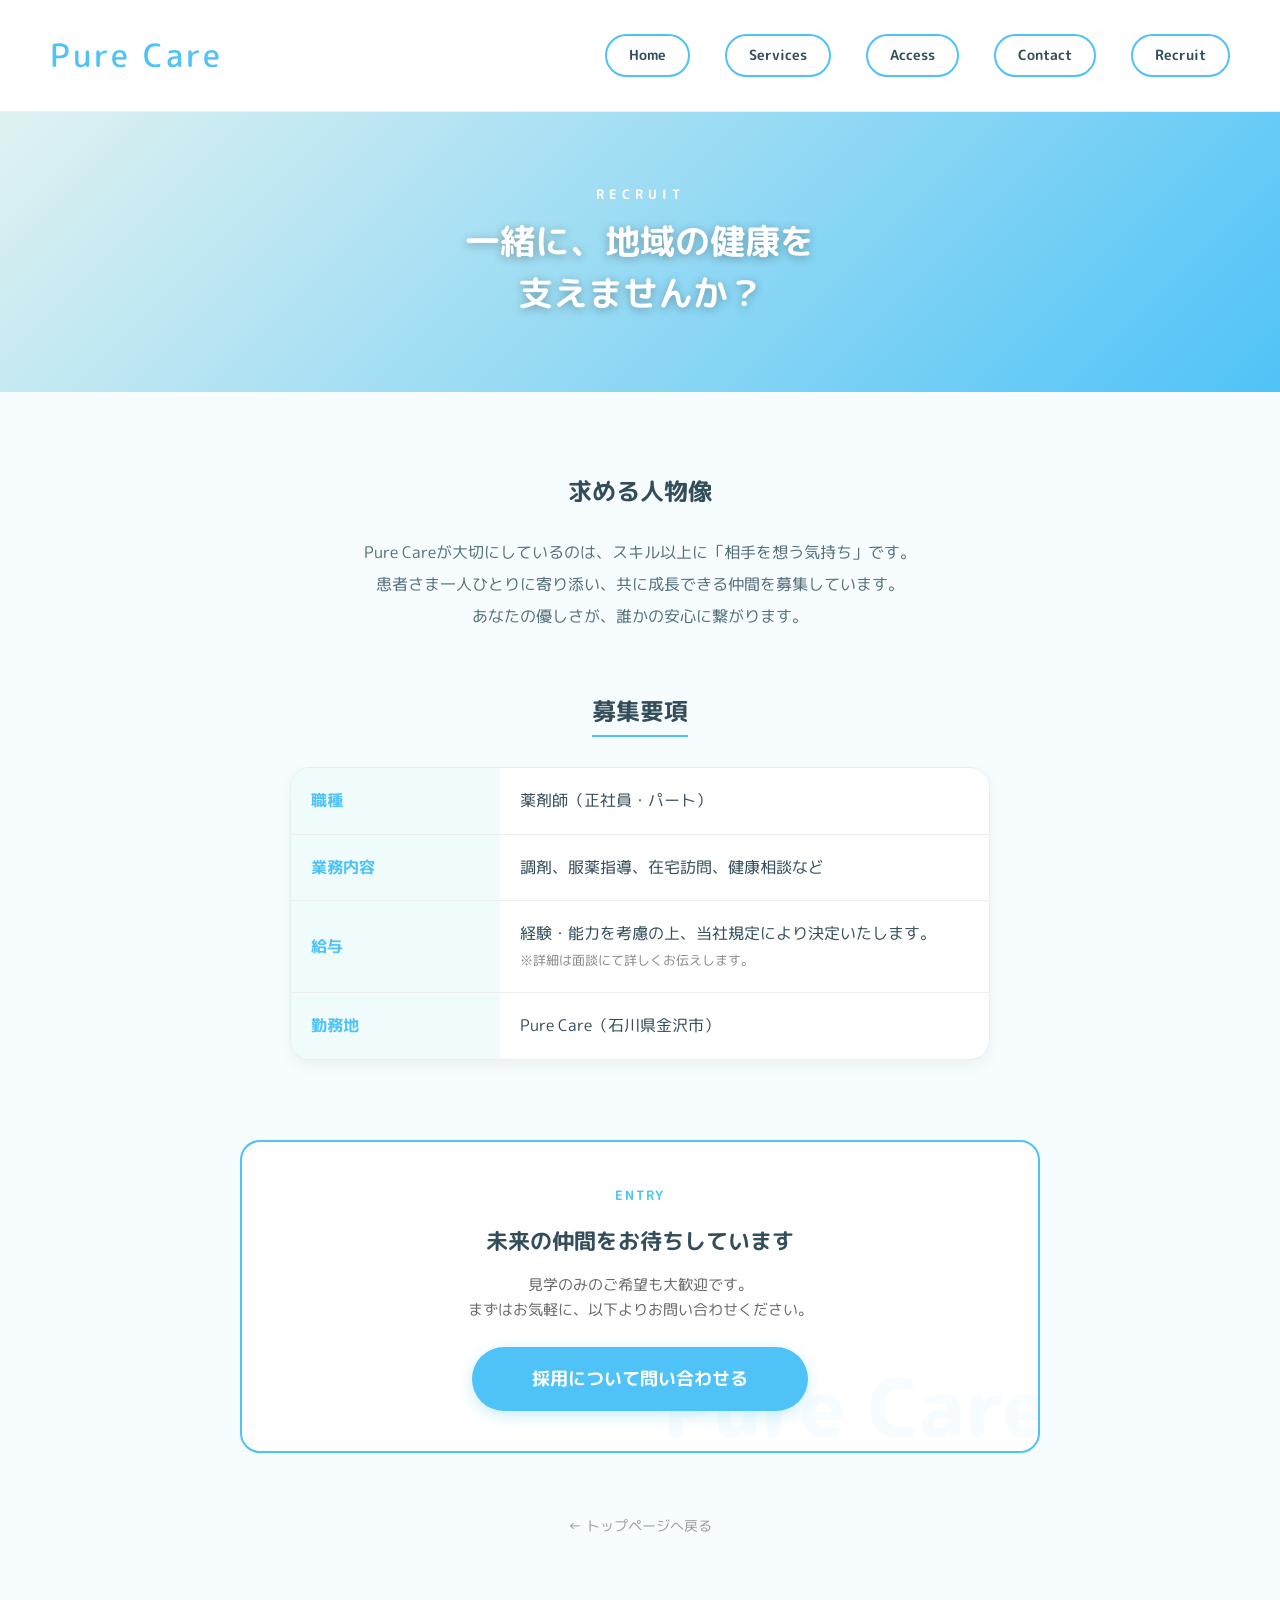
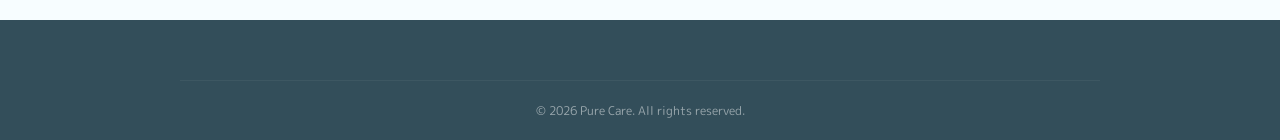
==== recruit.html @ 43b6f47a "Add files via upload" ====
<!DOCTYPE html>
<html lang="ja">
<head>
  <meta charset="UTF-8">
  <meta name="viewport" content="width=device-width, initial-scale=1.0">
  <title>採用情報 - Pure Care</title>
  <link rel="stylesheet" href="css/style.css">
  <link href="https://fonts.googleapis.com/css2?family=M+PLUS+Rounded+1c:wght@400;500;700;800&display=swap" rel="stylesheet">
</head>
<body>

  <header class="sub-header">
    <div class="logo">Pure Care</div>
    <nav>
      <ul>
        <li><a href="index.html">Home</a></li>
        <li><a href="#features">Services</a></li>
        <li><a href="store-info.html">Access</a></li>
        <li><a href="contact.html">Contact</a></li>
        <li><a href="recruit.html">Recruit</a></li>
      </ul>
    </nav>
  </header>

  <main>
    <section class="page-hero" style="background: linear-gradient(135deg, #e0f2f1 0%, #4fc3f7 100%); height: 280px;">
      <div class="page-hero-text">
        <span class="sub-title" style="color: #fff; font-weight: 700; letter-spacing: 5px;">RECRUIT</span>
        <h1 style="font-size: 2.2rem; line-height: 1.5;">一緒に、地域の健康を<br>支えませんか？</h1>
      </div>
    </section>

    <section class="page-content">
      <div class="container">
        
        <div class="section-block" style="max-width: 800px; margin: 0 auto 60px;">
          <h3 style="text-align: center; border: none; margin-bottom: 20px;">求める人物像</h3>
          <p style="text-align: center; color: #546e7a; line-height: 2;">
            Pure Careが大切にしているのは、スキル以上に「相手を想う気持ち」です。<br>
            患者さま一人ひとりに寄り添い、共に成長できる仲間を募集しています。<br>
            あなたの優しさが、誰かの安心に繋がります。
          </p>
        </div>

        <div class="section-block">
          <h3 style="text-align: center;">募集要項</h3>
          <div class="info-table-wrapper" style="border-radius: 20px; border: 1px solid #e0f2f1;">
            <table class="info-table">
              <tr>
                <th style="background-color: #f0fbfc;">職種</th>
                <td>薬剤師（正社員・パート）</td>
              </tr>
              <tr>
                <th style="background-color: #f0fbfc;">業務内容</th>
                <td>調剤、服薬指導、在宅訪問、健康相談など</td>
              </tr>
              <tr>
                <th style="background-color: #f0fbfc;">給与</th>
                <td>経験・能力を考慮の上、当社規定により決定いたします。<br><span style="font-size: 0.8rem; color: #888;">※詳細は面談にて詳しくお伝えします。</span></td>
              </tr>
              <tr>
                <th style="background-color: #f0fbfc;">勤務地</th>
                <td>Pure Care（石川県金沢市）</td>
              </tr>
            </table>
          </div>
        </div>

        <div class="concept-banner" style="background: #fff; border: 2px solid #4fc3f7; margin-top: 80px;">
          <div class="banner-content">
            <span class="banner-sub" style="color: #4fc3f7;">ENTRY</span>
            <h3 style="color: #334e5a;">未来の仲間をお待ちしています</h3>
            <p style="color: #666;">見学のみのご希望も大歓迎です。<br>まずはお気軽に、以下よりお問い合わせください。</p>
            <a href="contact.html" class="banner-btn" style="padding: 18px 60px; font-size: 1.1rem;">採用について問い合わせる</a>
          </div>
        </div>

        <div style="text-align: center; margin-top: 60px;">
          <a href="index.html" class="view-more" style="border: none; color: #999;">← トップページへ戻る</a>
        </div>

      </div>
    </section>
  </main>

  <footer>
    <div class="container">
      <p class="copyright">&copy; 2026 Pure Care. All rights reserved.</p>
    </div>
  </footer>
<script src="js/script.js"></script>
</body>
</html>
---- css/style.css ----
/* =================================================
   1. 全体設定 (Reset & Base)
================================================= */
html {
  scroll-behavior: smooth;
}

* {
  margin: 0;
  padding: 0;
  box-sizing: border-box;
}

body {
  font-family: 'M PLUS Rounded 1c', sans-serif;
  color: #334e5a;
  background-color: #fff;
  line-height: 1.6;
}

.container {
  max-width: 960px;
  margin: 0 auto;
  padding: 0 20px;
}

/* =================================================
   2. ヘッダー (Navigation)
================================================= */
header {
  display: flex;
  justify-content: space-between;
  align-items: center;
  padding: 30px 50px;
  background: transparent;
  position: absolute;
  width: 100%;
  z-index: 100;
}

.sub-header {
  position: relative;
  background: #fff;
  border-bottom: 1px solid #eee;
}

.logo {
  font-size: 2rem;
  font-weight: 500;
  color: #4fc3f7;
  letter-spacing: 3px;
  text-decoration: none;
}

nav ul {
  display: flex;
  list-style: none;
}

nav ul li {
  margin-left: 20px;
  font-size: 0.9rem;
  color: #fff;
}

.sub-header .logo { 
  color: #4fc3f7; 
}

.sub-header nav ul li a { 
  color: #334e5a; 
  text-decoration: none; 
}
/* --- ナビゲーションメニューをボタン風に調整 --- */
header nav ul {
  display: flex;
  gap: 15px; /* ボタン同士の間隔 */
  list-style: none;
}

header nav ul li a {
  display: inline-block;
  padding: 8px 22px;
  border: 2px solid #4fc3f7;   /* 清潔感のある水色の枠 */
  border-radius: 25px;         /* 角を丸くして優しさを出す */
  color: #4fc3f7;              /* 文字色も枠に合わせる */
  text-decoration: none;
  font-weight: 700;
  font-size: 0.9rem;
  transition: all 0.3s ease;
  background-color: rgba(255, 255, 255, 0.7); /* 背景を少し白くして写真に埋もれないように */
}

/* マウスを乗せた（ホバー）時の動き */
header nav ul li a:hover {
  background-color: #4fc3f7;   /* 背景を水色で塗りつぶし */
  color: #fff;                 /* 文字を白抜きに */
  transform: translateY(-2px); /* ほんの少し浮き上がらせる */
  box-shadow: 0 4px 10px rgba(79, 195, 247, 0.3);
}

/* 現在表示しているページのメニューを強調する場合（もしactiveクラスを使っていれば） */
header nav ul li a.active {
  background-color: #4fc3f7;
  color: #fff;
}

/* =================================================
   3. メインビジュアル (Hero Section)
================================================= */
.hero-slider {
  position: relative;
  width: 100%;
  height: 60vh; 
  overflow: hidden;
}

.slideshow::after {
  content: "";
  position: absolute;
  top: 0;
  left: 0;
  width: 100%;
  height: 100%;
  background: rgba(0, 0, 0, 0.2);
  z-index: 5;
}

.slide {
  position: absolute;
  width: 100%;
  height: 100%;
  background-size: cover;
  background-position: center 20%;
  opacity: 0;
  animation: slideAnime 15s infinite;
}

.s1 { background-image: url('../images/hero1.jpg'); animation-delay: 0s; }
.s2 { background-image: url('../images/hero2.jpg'); animation-delay: 5s; }
.s3 { background-image: url('../images/hero3.jpg'); animation-delay: 10s; }

@keyframes slideAnime {
  0% { opacity: 0; }
  10% { opacity: 1; }
  33% { opacity: 1; }
  43% { opacity: 0; }
  100% { opacity: 0; }
}

.hero-text {
  position: absolute;
  top: 55%;
  left: 50%;
  transform: translate(-50%, -50%);
  z-index: 10;
  text-align: center;
  color: #fff;
  width: 100%;
  text-shadow: 0 2px 10px rgba(0, 0, 0, 0.3);
}

.hero-text h1 {
  font-size: 3rem;
  font-weight: 500;
  letter-spacing: 5px;
  line-height: 1.4;
}

.hero-btn {
  display: inline-block;
  margin-top: 30px;
  padding: 16px 45px;
  /* ここが「塗りつぶし」の正体！ */
  background-color: #4fc3f7; 
  color: #fff;               /* 文字は白にして読みやすく */
  text-decoration: none;
  font-size: 1rem;
  font-weight: 700;
  letter-spacing: 2px;
  border-radius: 50px;
  /* 影をつけると、写真から浮き上がってさらに見やすくなります */
  box-shadow: 0 10px 25px rgba(79, 195, 247, 0.3);
  transition: all 0.3s ease;
  border: none;
}

/* マウスを乗せたときの動き */
.hero-btn:hover {
  background-color: #03a9f4; /* 少し濃い青になる */
  transform: translateY(-3px); /* 3ピクセルだけ上に浮く */
  box-shadow: 0 15px 30px rgba(79, 195, 247, 0.4);
}
/* =================================================
   4. お知らせ (News)
================================================= */
.news {
  padding: 80px 0;
  background-color: #fff;
}

.news-header {
  text-align: center;
  margin-bottom: 50px;
}

.sub-title {
  display: block;
  font-size: 0.8rem;
  color: #4fc3f7;
  letter-spacing: 4px;
  margin-bottom: 10px;
}

.news h2 {
  font-size: 1.6rem;
  font-weight: 500;
}

.news-list {
  list-style: none;
  border-top: 1px solid #eee;
}

.news-list li {
  border-bottom: 1px solid #eee;
}

.news-list a {
  display: flex;
  align-items: center;
  padding: 15px 10px;
  text-decoration: none;
  color: #334e5a;
  transition: background 0.3s;
}

.news-list a:hover {
  background-color: #fcfcfc;
}

.date {
  font-size: 0.85rem;
  color: #999;
  width: 110px;
}

.category {
  font-size: 0.65rem;
  color: #fff;
  background: #4fc3f7;
  padding: 2px 8px;
  border-radius: 3px;
  margin-right: 20px;
  min-width: 70px;
  text-align: center;
}

.title {
  font-size: 0.95rem;
  flex: 1;
}

.news-footer {
  text-align: center;
  margin-top: 30px;
}

.view-more {
  display: inline-block;
  font-size: 0.85rem;
  color: #334e5a;
  text-decoration: none;
  border-bottom: 1px solid #4fc3f7;
  padding-bottom: 3px;
}

/* =================================================
   5. 取り組み (Features)
================================================= */
.features {
  padding: 80px 0;
  background-color: #fcfcfc;
}

.features-header {
  text-align: center;
  margin-bottom: 50px;
}

.features-header p {
  color: #888;
  font-size: 0.9rem;
  margin-top: 10px;
}

.feature-grid {
  display: grid;
  grid-template-columns: repeat(3, 1fr);
  gap: 20px;
}

.feature-card {
  display: flex;
  flex-direction: column;
  background: #fff;
  border-radius: 12px;
  overflow: hidden;
  box-shadow: 0 4px 15px rgba(0,0,0,0.05);
  transition: transform 0.3s, box-shadow 0.3s;
  border: 1px solid #e0e0e0;
  text-decoration: none;
  color: inherit;
}

.feature-card:hover {
  transform: translateY(-5px);
  box-shadow: 0 8px 25px rgba(0,0,0,0.1);
}

.feature-img {
  width: 100%;
  height: 150px;
  overflow: hidden;
}

.feature-img img {
  width: 100%;
  height: 100%;
  object-fit: cover;
}

.feature-info {
  padding: 15px 10px;
  text-align: center;
  background: #f8fbfc;
  flex-grow: 1;
  display: flex;
  align-items: center;
  justify-content: center;
}

.feature-info h3 {
  font-size: 1rem;
  color: #2c3e50;
  font-weight: 600;
  letter-spacing: 0.05em;
  line-height: 1.3;
}

/* =================================================
   6. よくあるご質問 (FAQ)
================================================= */
.faq {
  padding: 80px 0;
  background-color: #fff;
}

.faq-list {
  max-width: 800px;
  margin: 0 auto;
}

.faq-item {
  margin-bottom: 15px;
  border-radius: 12px;
  overflow: hidden;
  box-shadow: 0 3px 10px rgba(0,0,0,0.03);
  transition: all 0.3s ease;
  border: 1px solid #f0f0f0;
}

.faq-item summary::-webkit-details-marker { display: none; }
.faq-item summary {
  display: block; 
  padding: 22px 30px;
  background-color: #f8fbfc;
  font-weight: 700;
  color: #334e5a;
  cursor: pointer;
  position: relative;
  outline: none;
  list-style: none;
}

.faq-item summary::before,
.faq-item summary::after {
  content: "";
  position: absolute;
  right: 25px;
  top: 50%;
  width: 14px;
  height: 2px;
  background-color: #4fc3f7;
  border-radius: 10px;
  transition: 0.3s ease-in-out;
}

.faq-item summary::after { transform: translateY(-50%) rotate(90deg); }
.faq-item summary::before { transform: translateY(-50%); }

.faq-item[open] summary::before { background-color: #ff7043; transform: translateY(-50%) rotate(180deg); }
.faq-item[open] summary::after { background-color: #ff7043; opacity: 0; }

.faq-answer {
  padding: 20px 30px 30px;
  background-color: #fff;
  line-height: 1.8;
  color: #555;
  font-size: 0.95rem;
}

/* =================================================
   7. 詳細ページ共通 (Sub Pages)
================================================= */
.page-hero {
  position: relative;
  height: 350px;
  overflow: hidden;
  display: flex;
  align-items: center;
  justify-content: center;
}

.page-hero-img { 
  position: absolute; 
  top: 0; 
  left: 0; 
  width: 100%; 
  height: 100%; 
}

.page-hero-img img { 
  width: 100%; 
  height: 100%; 
  object-fit: cover; 
  filter: brightness(0.7); 
}

.page-hero-text { 
  position: relative; 
  z-index: 2; 
  text-align: center; 
  color: #fff; 
}

.page-hero-text h1 { 
  font-size: 2.2rem; 
  font-weight: 700; 
  text-shadow: 0 2px 10px rgba(0,0,0,0.3); 
}

.page-content { 
  padding: 80px 0; 
  background-color: #f7fdff; 
}

.section-block { 
  margin-bottom: 60px; 
}

.section-block h3 {
  font-size: 1.5rem; 
  color: #334e5a; 
  margin-bottom: 30px; 
  text-align: center;
  border-bottom: 2px solid #4fc3f7; 
  display: inline-block;
  position: relative; 
  left: 50%; 
  transform: translateX(-50%); 
  padding-bottom: 5px;
}

.step-grid { 
  display: grid; 
  grid-template-columns: repeat(3, 1fr); 
  gap: 25px; 
  margin-top: 40px; 
}

.step-card {
  background: #fff; 
  padding: 40px 20px; 
  border-radius: 15px;
  text-align: center; 
  box-shadow: 0 5px 15px rgba(0,0,0,0.05);
}

.step-num { 
  font-size: 0.9rem; 
  color: #4fc3f7; 
  font-weight: bold; 
  display: block; 
  margin-bottom: 10px; 
}

.check-list { 
  list-style: none; 
  max-width: 500px; 
  margin: 0 auto; 
}

.check-list li { 
  position: relative; 
  padding-left: 30px; 
  margin-bottom: 15px; 
  color: #555; 
}

.check-list li::before { 
  content: "✓"; 
  position: absolute; 
  left: 0; 
  color: #4fc3f7; 
  font-weight: bold; 
}

/* =================================================
   8. 店舗案内専用 (Store Info)
================================================= */
.info-table-wrapper {
  max-width: 700px;
  margin: 0 auto;
  background: #fff;
  border-radius: 15px;
  overflow: hidden;
  box-shadow: 0 5px 15px rgba(0,0,0,0.05);
}

.info-table {
  width: 100%;
  border-collapse: collapse;
}

.info-table th, .info-table td {
  padding: 20px;
  border-bottom: 1px solid #eee;
  text-align: left;
}

.info-table th {
  background-color: #f8fbfc;
  color: #4fc3f7;
  width: 30%;
  font-weight: 700;
}

.info-table tr:last-child th, .info-table tr:last-child td {
  border-bottom: none;
}

.map-container {
  max-width: 800px;
  margin: 0 auto;
}

/* コンセプトバナー */
.concept-banner {
  background: linear-gradient(135deg, #e3f2fd 0%, #ffffff 100%);
  padding: 40px;
  border-radius: 20px;
  border: 1px solid #4fc3f7;
  text-align: center;
  margin: 40px auto;
  max-width: 800px;
  position: relative;
  overflow: hidden;
}

.concept-banner::before {
  content: "Pure Care";
  position: absolute;
  bottom: -20px;
  right: -10px;
  font-size: 5rem;
  font-weight: 800;
  color: rgba(79, 195, 247, 0.05);
  z-index: 1;
}

.banner-content {
  position: relative;
  z-index: 2;
}

.banner-sub {
  color: #4fc3f7;
  font-size: 0.8rem;
  font-weight: 700;
  letter-spacing: 2px;
}

.concept-banner h3 {
  margin: 15px 0;
  color: #334e5a;
  font-size: 1.4rem;
}

.concept-banner p {
  font-size: 0.95rem;
  color: #78909c;
  margin-bottom: 25px;
}

.banner-btn {
  display: inline-block;
  background-color: #4fc3f7;
  color: #fff;
  padding: 12px 35px;
  border-radius: 50px;
  text-decoration: none;
  font-weight: 700;
  box-shadow: 0 4px 15px rgba(79, 195, 247, 0.3);
  transition: all 0.3s;
}

.banner-btn:hover {
  background-color: #03a9f4;
  transform: translateY(-2px);
  box-shadow: 0 6px 20px rgba(79, 195, 247, 0.4);
}

/* =================================================
   9. 私たちの想い専用 (Interview)
================================================= */
.interview-section {
  background: #fff;
  padding: 40px;
  border-radius: 20px;
  margin-bottom: 60px;
}

.interview-header h2 {
  font-size: 2rem;
  color: #334e5a;
  text-align: center;
  margin-bottom: 50px;
  line-height: 1.5;
}

.interview-content {
  display: flex;
  gap: 40px;
  align-items: flex-start;
}

.interview-image {
  flex: 1;
}

.interview-image img {
  width: 100%;
  border-radius: 20px;
  box-shadow: 0 10px 30px rgba(0,0,0,0.1);
}

.interview-text {
  flex: 1.5;
}

.interview-text .highlight {
  font-size: 1.3rem;
  font-weight: 700;
  color: #4fc3f7;
  margin-bottom: 20px;
  border-left: 4px solid #4fc3f7;
  padding-left: 15px;
}

.interview-text p {
  margin-bottom: 20px;
  color: #546e7a;
}

.profile-block {
  background: #f8fbfc;
  padding: 40px;
  border-radius: 20px;
  max-width: 800px;
  margin: 0 auto;
}

.profile-block h3 {
  color: #334e5a;
  margin-bottom: 20px;
}

.profile-block .name {
  font-size: 1.2rem;
  font-weight: 700;
  margin-bottom: 10px;
}

.profile-block .name span {
  font-size: 0.9rem;
  font-weight: 400;
  color: #999;
}

/* =================================================
   10. フッター (Footer)
================================================= */
footer {
  background-color: #334e5a;
  color: #fff;
  padding: 60px 0 20px;
}

.footer-content {
  display: flex;
  justify-content: space-between;
  align-items: flex-start;
  margin-bottom: 40px;
}

.footer-left .logo { 
  color: #fff; 
  margin-bottom: 10px; 
}

.footer-left p { 
  font-size: 0.85rem; 
  opacity: 0.8; 
}

.footer-nav ul { 
  display: flex; 
  list-style: none; 
  gap: 30px; 
}

.footer-nav a { 
  color: #fff; 
  text-decoration: none; 
  font-size: 0.9rem; 
}

.copyright {
  text-align: center;
  font-size: 0.75rem;
  opacity: 0.5;
  border-top: 1px solid rgba(255,255,255,0.1);
  padding-top: 20px;
}

/* =================================================
   11. レスポンシブ (Media Queries)
================================================= */
@media (max-width: 960px) {
  header { padding: 20px; flex-direction: column; gap: 15px; }
  .feature-grid { grid-template-columns: repeat(3, 1fr) !important; gap: 10px; }
  .hero-text h1 { font-size: 1.8rem !important; }
}

@media (max-width: 768px) {
  .step-grid { grid-template-columns: 1fr; }
  .interview-content { flex-direction: column; }
}

@media (max-width: 600px) {
  .info-table th, .info-table td {
    display: block;
    width: 100%;
  }
  .info-table th {
    padding-bottom: 5px;
    background: #fff;
  }
}
/* =================================================
   12. 私たちの想いページ (Concept / Interview) ブラッシュアップ
================================================= */
/* 背景に少しだけ変化をつけて、読み物としての質感を出す */
.page-content.concept-bg {
  background: linear-gradient(to bottom, #f7fdff 0%, #ffffff 100%);
}

.interview-section {
  background: #fff;
  padding: 60px;
  border-radius: 30px;
  margin-bottom: 80px;
  box-shadow: 0 20px 40px rgba(79, 195, 247, 0.05); /* ほんのり青い影 */
  position: relative;
}

.interview-header {
  margin-bottom: 60px;
}

.interview-header h2 {
  font-size: 2.2rem;
  color: #334e5a;
  text-align: center;
  line-height: 1.8;
  font-weight: 700;
  letter-spacing: 0.15em; /* 文字の間隔を広げて上品に */
}

.interview-content {
  display: flex;
  gap: 60px;
  align-items: center; /* 写真と文章の高さを中央で揃える */
}

.interview-image {
  flex: 1;
  position: relative;
  z-index: 1;
}

/* 写真の背後にアクセントの装飾（水色の枠）を追加 */
.interview-image::after {
  content: "";
  position: absolute;
  top: 20px;
  left: -20px;
  width: 100%;
  height: 100%;
  border: 2px solid #4fc3f7;
  border-radius: 20px;
  z-index: -1;
}

.interview-image img {
  width: 100%;
  border-radius: 20px;
  display: block;
  box-shadow: 0 10px 30px rgba(0,0,0,0.1);
}

.interview-text {
  flex: 1.2;
}

.interview-text .highlight {
  font-size: 1.5rem;
  font-weight: 800;
  color: #4fc3f7;
  margin-bottom: 30px;
  line-height: 1.6;
  border-left: 6px solid #4fc3f7; /* 縦棒を少し太くして強調 */
  padding-left: 20px;
}

.interview-text p {
  margin-bottom: 25px;
  color: #546e7a;
  font-size: 1.05rem;
  text-align: justify; /* 文の右端を揃えて美しく */
  line-height: 1.9;    /* 行間を広げて読みやすく */
}

/* プロフィール部分を少し控えめに、でも信頼感あるデザインに */
.profile-block {
  background: #f8fbfc;
  padding: 30px 40px;
  border-radius: 20px;
  border-left: 4px solid #4fc3f7;
  max-width: 800px;
  margin: 40px auto 0;
}

/* スマホ表示の調整（さらに見やすく） */
@media (max-width: 768px) {
  .interview-section {
    padding: 30px 20px;
  }
  .interview-header h2 {
    font-size: 1.5rem;
  }
  .interview-content {
    flex-direction: column; /* 縦並びに切り替え */
    gap: 40px;
  }
  .interview-image::after {
    display: none; /* スマホでは装飾を消してスッキリさせる */
  }
  .interview-text .highlight {
    font-size: 1.2rem;
  }
}
/* =================================================
   13. お問い合わせフォーム (Contact Form)
================================================= */
.contact-form-wrapper {
  max-width: 700px;
  margin: 0 auto;
  background: #fff;
  padding: 40px;
  border-radius: 20px;
  box-shadow: 0 10px 30px rgba(0,0,0,0.05);
}

.form-group {
  margin-bottom: 25px;
}

.form-group label {
  display: block;
  font-weight: 700;
  margin-bottom: 8px;
  color: #334e5a;
  font-size: 0.95rem;
}

.required {
  background: #ff7043;
  color: #fff;
  font-size: 0.7rem;
  padding: 2px 6px;
  border-radius: 4px;
  margin-left: 8px;
  vertical-align: middle;
}

/* 入力エリアのスタイル */
.contact-form input[type="text"],
.contact-form input[type="email"],
.contact-form select,
.contact-form textarea {
  width: 100%;
  padding: 15px;
  border: 1px solid #e0e0e0;
  border-radius: 12px;
  font-family: inherit;
  font-size: 1rem;
  background: #fcfcfc;
  transition: all 0.3s;
}

.contact-form input:focus,
.contact-form select:focus,
.contact-form textarea:focus {
  outline: none;
  border-color: #4fc3f7;
  background: #fff;
  box-shadow: 0 0 0 4px rgba(79, 195, 247, 0.1);
}

/* =================================================
   11. レスポンシブ (Media Queries)
================================================= */

/* 画面の横幅が960px以下のとき（タブレットや画面分割時） */
@media (max-width: 960px) {
  header {
    padding: 15px 20px; /* 上下の余白を半分に、左右も狭く */
  }

  .logo {
    font-size: 1.5rem; /* ロゴを少し小さく */
    letter-spacing: 1px;
  }

  header nav ul {
    gap: 8px; /* ボタン同士の間隔をギュッと詰める */
  }

  header nav ul li a {
    padding: 6px 12px; /* ボタンの中の余白を小さく */
    font-size: 0.8rem;  /* 文字を少し小さく */
  }
}

/* 画面の横幅が600px以下のとき（スマホ） */
@media (max-width: 600px) {
  header {
    flex-direction: column; /* ロゴとメニューを上下に分ける */
    gap: 8px;
    padding: 10px 5px;      /* 左右の余白をほぼゼロにして幅を稼ぐ */
  }

  .logo {
    font-size: 1.2rem;      /* ロゴをさらに小さく */
  }

  header nav ul {
    gap: 4px;               /* ボタン同士の隙間を最小限に */
    justify-content: center;
    width: 100%;            /* 横幅いっぱいに使う */
  }

  header nav ul li {
    margin-left: 0;         /* 元々の余白を消す */
  }

  header nav ul li a {
    padding: 4px 8px;       /* ボタンの中の余白を極限まで小さく */
    font-size: 0.65rem;     /* 文字をかなり小さく（これ以上小さいと読めないので限界値） */
    letter-spacing: 0;      /* 文字の間隔を詰める */
  }

  .hero-text h1 {
    font-size: 1.4rem !important;
  }
  /* --- フッターのスマホ調整 --- */
  footer .footer-content {
    flex-direction: column; /* ロゴとメニューを縦に並べる */
    align-items: center;
    text-align: center;
    gap: 30px;
  }

  .footer-nav ul {
    flex-wrap: wrap;        /* 入りきらないときは折り返す */
    justify-content: center; /* 中央に寄せる */
    gap: 15px 20px;         /* 上下と左右にほどよい隙間をあける */
  }

  .footer-nav a {
    font-size: 0.8rem;      /* 文字を少しだけ小さく */
    display: block;
    padding: 5px;           /* 押しやすいように余白を確保 */
  }
}
/* --- ふわっと浮き上がる動きの定義 --- */
.fade-up {
  opacity: 0;
  transform: translateY(30px);
  transition: opacity 1.2s ease, transform 1.2s ease;
}

/* 画面に現れた時に適用されるクラス */
.fade-up.is-show {
  opacity: 1;
  transform: translateY(0);
}
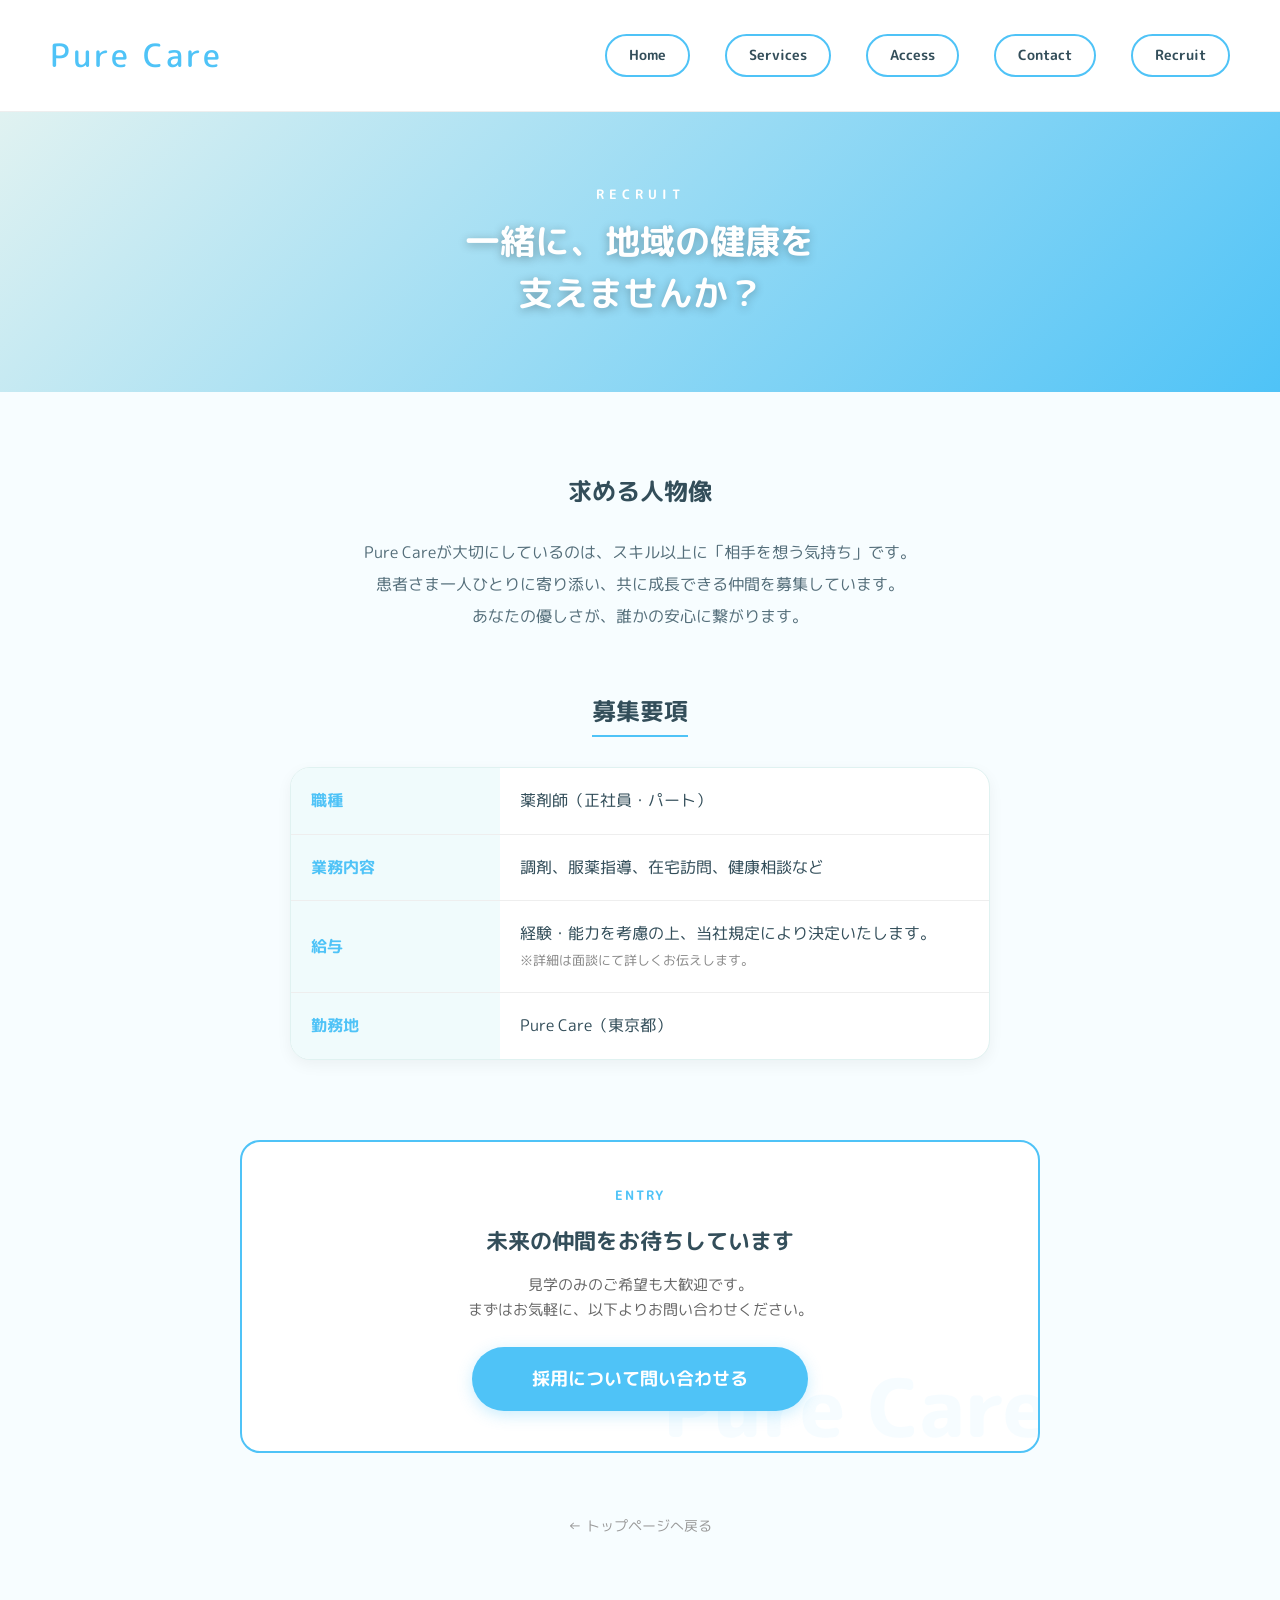
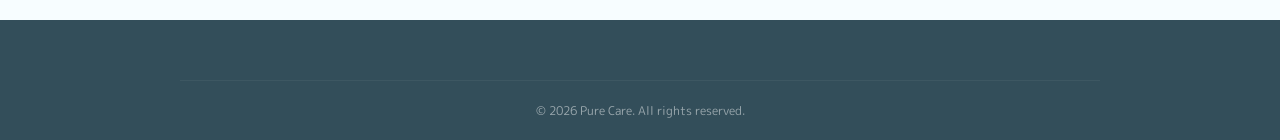
==== commit 9a670625: "Update recruit.html" ====
--- a/recruit.html
+++ b/recruit.html
@@ -60,7 +60,7 @@
               </tr>
               <tr>
                 <th style="background-color: #f0fbfc;">勤務地</th>
-                <td>Pure Care（石川県金沢市）</td>
+                <td>Pure Care（東京都）</td>
               </tr>
             </table>
           </div>
@@ -90,4 +90,4 @@
   </footer>
 <script src="js/script.js"></script>
 </body>
-</html>+</html>
--- a/css/style.css
+++ b/css/style.css
@@ -171,24 +171,21 @@
   display: inline-block;
   margin-top: 30px;
   padding: 16px 45px;
-  /* ここが「塗りつぶし」の正体！ */
   background-color: #4fc3f7; 
-  color: #fff;               /* 文字は白にして読みやすく */
+  color: #fff;               
   text-decoration: none;
   font-size: 1rem;
   font-weight: 700;
   letter-spacing: 2px;
   border-radius: 50px;
-  /* 影をつけると、写真から浮き上がってさらに見やすくなります */
   box-shadow: 0 10px 25px rgba(79, 195, 247, 0.3);
   transition: all 0.3s ease;
   border: none;
 }
 
-/* マウスを乗せたときの動き */
 .hero-btn:hover {
-  background-color: #03a9f4; /* 少し濃い青になる */
-  transform: translateY(-3px); /* 3ピクセルだけ上に浮く */
+  background-color: #03a9f4; 
+  transform: translateY(-3px); 
   box-shadow: 0 15px 30px rgba(79, 195, 247, 0.4);
 }
 /* =================================================
@@ -276,7 +273,7 @@
 }
 
 /* =================================================
-   5. 取り組み (Features)
+   5. 一番身近な相談相手 (Features)
 ================================================= */
 .features {
   padding: 80px 0;
@@ -555,7 +552,7 @@
   margin: 0 auto;
 }
 
-/* コンセプトバナー */
+/* コンセプトバナー（バグ修正） */
 .concept-banner {
   background: linear-gradient(135deg, #e3f2fd 0%, #ffffff 100%);
   padding: 40px;
@@ -591,10 +588,16 @@
   letter-spacing: 2px;
 }
 
+/* ⬇️ここが最重要！バナーの中の見出し位置のズレを打ち消す設定を追加 */
 .concept-banner h3 {
   margin: 15px 0;
   color: #334e5a;
   font-size: 1.4rem;
+  border-bottom: none;     /* 下線を消す */
+  display: block;          /* 幅いっぱいに広げる */
+  position: static;        /* 特殊な位置指定を解除 */
+  transform: none;         /* 横ずれ用の設定をリセット */
+  padding-bottom: 0;
 }
 
 .concept-banner p {
@@ -771,7 +774,6 @@
 /* =================================================
    12. 私たちの想いページ (Concept / Interview) ブラッシュアップ
 ================================================= */
-/* 背景に少しだけ変化をつけて、読み物としての質感を出す */
 .page-content.concept-bg {
   background: linear-gradient(to bottom, #f7fdff 0%, #ffffff 100%);
 }
@@ -781,7 +783,7 @@
   padding: 60px;
   border-radius: 30px;
   margin-bottom: 80px;
-  box-shadow: 0 20px 40px rgba(79, 195, 247, 0.05); /* ほんのり青い影 */
+  box-shadow: 0 20px 40px rgba(79, 195, 247, 0.05); 
   position: relative;
 }
 
@@ -795,13 +797,13 @@
   text-align: center;
   line-height: 1.8;
   font-weight: 700;
-  letter-spacing: 0.15em; /* 文字の間隔を広げて上品に */
+  letter-spacing: 0.15em; 
 }
 
 .interview-content {
   display: flex;
   gap: 60px;
-  align-items: center; /* 写真と文章の高さを中央で揃える */
+  align-items: center; 
 }
 
 .interview-image {
@@ -810,7 +812,6 @@
   z-index: 1;
 }
 
-/* 写真の背後にアクセントの装飾（水色の枠）を追加 */
 .interview-image::after {
   content: "";
   position: absolute;
@@ -840,7 +841,7 @@
   color: #4fc3f7;
   margin-bottom: 30px;
   line-height: 1.6;
-  border-left: 6px solid #4fc3f7; /* 縦棒を少し太くして強調 */
+  border-left: 6px solid #4fc3f7; 
   padding-left: 20px;
 }
 
@@ -848,11 +849,10 @@
   margin-bottom: 25px;
   color: #546e7a;
   font-size: 1.05rem;
-  text-align: justify; /* 文の右端を揃えて美しく */
-  line-height: 1.9;    /* 行間を広げて読みやすく */
-}
-
-/* プロフィール部分を少し控えめに、でも信頼感あるデザインに */
+  text-align: justify; 
+  line-height: 1.9;    
+}
+
 .profile-block {
   background: #f8fbfc;
   padding: 30px 40px;
@@ -862,7 +862,6 @@
   margin: 40px auto 0;
 }
 
-/* スマホ表示の調整（さらに見やすく） */
 @media (max-width: 768px) {
   .interview-section {
     padding: 30px 20px;
@@ -871,11 +870,11 @@
     font-size: 1.5rem;
   }
   .interview-content {
-    flex-direction: column; /* 縦並びに切り替え */
+    flex-direction: column; 
     gap: 40px;
   }
   .interview-image::after {
-    display: none; /* スマホでは装飾を消してスッキリさせる */
+    display: none; 
   }
   .interview-text .highlight {
     font-size: 1.2rem;
@@ -915,7 +914,6 @@
   vertical-align: middle;
 }
 
-/* 入力エリアのスタイル */
 .contact-form input[type="text"],
 .contact-form input[type="email"],
 .contact-form select,
@@ -940,90 +938,86 @@
 }
 
 /* =================================================
-   11. レスポンシブ (Media Queries)
-================================================= */
-
-/* 画面の横幅が960px以下のとき（タブレットや画面分割時） */
+   14. レスポンシブ追加設定 (Media Queries)
+================================================= */
 @media (max-width: 960px) {
   header {
-    padding: 15px 20px; /* 上下の余白を半分に、左右も狭く */
+    padding: 15px 20px; 
   }
 
   .logo {
-    font-size: 1.5rem; /* ロゴを少し小さく */
+    font-size: 1.5rem; 
     letter-spacing: 1px;
   }
 
   header nav ul {
-    gap: 8px; /* ボタン同士の間隔をギュッと詰める */
+    gap: 8px; 
   }
 
   header nav ul li a {
-    padding: 6px 12px; /* ボタンの中の余白を小さく */
-    font-size: 0.8rem;  /* 文字を少し小さく */
-  }
-}
-
-/* 画面の横幅が600px以下のとき（スマホ） */
+    padding: 6px 12px; 
+    font-size: 0.8rem;  
+  }
+}
+
 @media (max-width: 600px) {
   header {
-    flex-direction: column; /* ロゴとメニューを上下に分ける */
+    flex-direction: column; 
     gap: 8px;
-    padding: 10px 5px;      /* 左右の余白をほぼゼロにして幅を稼ぐ */
+    padding: 10px 5px;      
   }
 
   .logo {
-    font-size: 1.2rem;      /* ロゴをさらに小さく */
+    font-size: 1.2rem;      
   }
 
   header nav ul {
-    gap: 4px;               /* ボタン同士の隙間を最小限に */
+    gap: 4px;               
     justify-content: center;
-    width: 100%;            /* 横幅いっぱいに使う */
+    width: 100%;            
   }
 
   header nav ul li {
-    margin-left: 0;         /* 元々の余白を消す */
+    margin-left: 0;         
   }
 
   header nav ul li a {
-    padding: 4px 8px;       /* ボタンの中の余白を極限まで小さく */
-    font-size: 0.65rem;     /* 文字をかなり小さく（これ以上小さいと読めないので限界値） */
-    letter-spacing: 0;      /* 文字の間隔を詰める */
+    padding: 4px 8px;       
+    font-size: 0.65rem;     
+    letter-spacing: 0;      
   }
 
   .hero-text h1 {
     font-size: 1.4rem !important;
   }
-  /* --- フッターのスマホ調整 --- */
+
   footer .footer-content {
-    flex-direction: column; /* ロゴとメニューを縦に並べる */
+    flex-direction: column; 
     align-items: center;
     text-align: center;
     gap: 30px;
   }
 
   .footer-nav ul {
-    flex-wrap: wrap;        /* 入りきらないときは折り返す */
-    justify-content: center; /* 中央に寄せる */
-    gap: 15px 20px;         /* 上下と左右にほどよい隙間をあける */
+    flex-wrap: wrap;        
+    justify-content: center; 
+    gap: 15px 20px;         
   }
 
   .footer-nav a {
-    font-size: 0.8rem;      /* 文字を少しだけ小さく */
+    font-size: 0.8rem;      
     display: block;
-    padding: 5px;           /* 押しやすいように余白を確保 */
-  }
-}
-/* --- ふわっと浮き上がる動きの定義 --- */
+    padding: 5px;           
+  }
+}
+
 .fade-up {
   opacity: 0;
   transform: translateY(30px);
   transition: opacity 1.2s ease, transform 1.2s ease;
 }
 
-/* 画面に現れた時に適用されるクラス */
 .fade-up.is-show {
   opacity: 1;
   transform: translateY(0);
-}
+}
